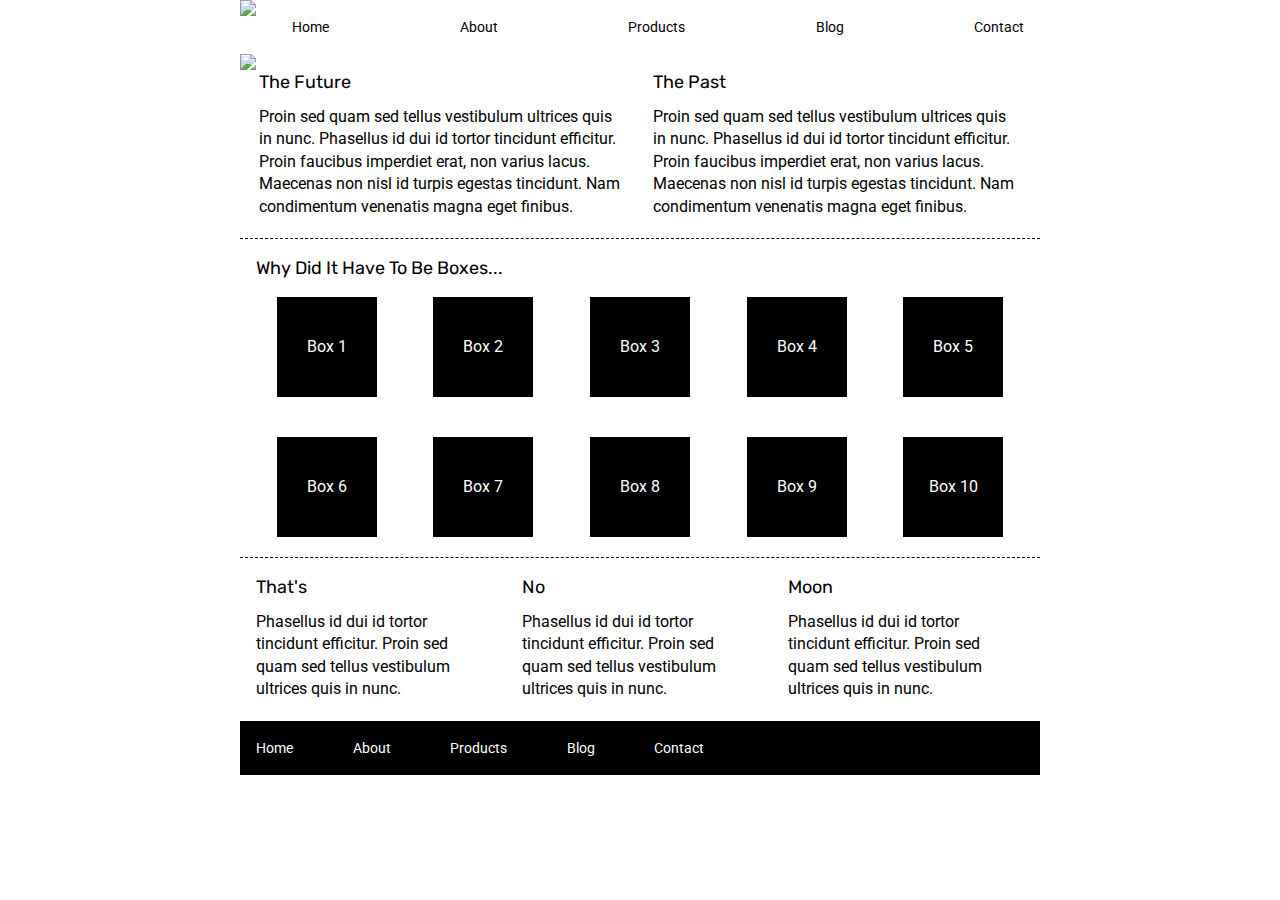
==== index.html @ 37f456b2 "added header HTML and styled accordingly" ====
<!doctype html>

<html lang="en">
<head>
  <meta charset="utf-8">

  <title>Sprint Challenge - Home</title>

  <link href="https://fonts.googleapis.com/css?family=Roboto|Rubik" rel="stylesheet">
  <link rel="stylesheet" href="css/index.css">

</head>

<body>
    <div class="container">

<!-- Header Section -->
        <header>
            <div class="headerMain">
                <div class="logoImg">
                    <img src="img/lambda-black.png">
                </div>
                <nav>
                    <a href="index.html">Home</a>
                    <a href="about.html">About</a>
                    <a href="#">Products</a>
                    <a href="#">Blog</a>
                    <a href="#">Contact</a>
                </nav>
            </div>
            <div class="headerImg">
                <img src="img/jumbo.jpg">
            </div>
        </header>
   
        <section class="top-content">
            <div class="text-container">
                <h2>The Future</h2>
                <p>Proin sed quam sed tellus vestibulum ultrices quis in nunc. Phasellus id dui id tortor tincidunt efficitur. Proin faucibus imperdiet erat, non varius lacus. Maecenas non nisl id turpis egestas tincidunt. Nam condimentum venenatis magna eget finibus.</p>
            </div>
            <div class="text-container">
                <h2>The Past</h2>
                <p>Proin sed quam sed tellus vestibulum ultrices quis in nunc. Phasellus id dui id tortor tincidunt efficitur. Proin faucibus imperdiet erat, non varius lacus. Maecenas non nisl id turpis egestas tincidunt. Nam condimentum venenatis magna eget finibus.</p>
            </div>
        </section>
        
        <section class="middle-content">
        
            <h2>Why Did It Have To Be Boxes...</h2>
            
            <div class="boxes">
                <div class="box">Box 1</div>
                <div class="box">Box 2</div>
                <div class="box">Box 3</div>
                <div class="box">Box 4</div>
                <div class="box">Box 5</div>
                <div class="box">Box 6</div>
                <div class="box">Box 7</div>
                <div class="box">Box 8</div>
                <div class="box">Box 9</div>
                <div class="box">Box 10</div>
            </div>
        
        </section>

        <section class="bottom-content">

            <div class="text-container">
                <h2>That's</h2>
                <p>Phasellus id dui id tortor tincidunt efficitur. Proin sed quam sed tellus vestibulum ultrices quis in nunc.</p>
            </div>
            <div class="text-container">
                <h2>No</h2>
                <p>Phasellus id dui id tortor tincidunt efficitur. Proin sed quam sed tellus vestibulum ultrices quis in nunc.</p>
            </div>
            <div class="text-container">
                <h2>Moon</h2>
                <p>Phasellus id dui id tortor tincidunt efficitur. Proin sed quam sed tellus vestibulum ultrices quis in nunc.</p>
            </div>

        </section>
        
        <footer>
            <nav>
                <a href="index.html">Home</a>
                <a href="about.html">About</a>
                <a href="#">Products</a>
                <a href="#">Blog</a>
                <a href="#">Contact</a>
            </nav>
        </footer>
    </div><!-- container -->        
</body>
</html>
---- css/index.css ----
/* http://meyerweb.com/eric/tools/css/reset/ 
   v2.0 | 20110126
   License: none (public domain)
*/

html, body, div, span, applet, object, iframe,
h1, h2, h3, h4, h5, h6, p, blockquote, pre,
a, abbr, acronym, address, big, cite, code,
del, dfn, em, img, ins, kbd, q, s, samp,
small, strike, strong, sub, sup, tt, var,
b, u, i, center,
dl, dt, dd, ol, ul, li,
fieldset, form, label, legend,
table, caption, tbody, tfoot, thead, tr, th, td,
article, aside, canvas, details, embed, 
figure, figcaption, footer, header, hgroup, 
menu, nav, output, ruby, section, summary,
time, mark, audio, video {
	margin: 0;
	padding: 0;
	border: 0;
	font-size: 100%;
	font: inherit;
	vertical-align: baseline;
}
/* HTML5 display-role reset for older browsers */
article, aside, details, figcaption, figure, 
footer, header, hgroup, menu, nav, section {
	display: block;
}
body {
	line-height: 1;
}
ol, ul {
	list-style: none;
}
blockquote, q {
	quotes: none;
}
blockquote:before, blockquote:after,
q:before, q:after {
	content: '';
	content: none;
}
table {
	border-collapse: collapse;
	border-spacing: 0;
}

* {
    box-sizing: border-box;
}

html, body {
    height: 100%;
    font-family: 'Roboto', sans-serif;
}

h1, h2, h3, h4, h5 {
    font-size: 18px;
    margin-bottom: 15px;
    font-family: 'Rubik', sans-serif;
}

p {
    line-height: 1.4;
}

.container {
    width: 800px;
    margin: 0 auto;
}

/* Header Section */
header {
    display: flex;
    flex-direction: column;
}

header nav {
    width: 100%;
    display: flex;
    justify-content: space-between;
    align-items: center;
    padding: 20px 2%;
    font-size: 14px;
    margin-left: 20px; 
}

header nav a {
    color: black;
    text-decoration: none;
}

.headerMain {
    display: flex;
}

.top-content {
    display: flex;
    flex-wrap: wrap;
    justify-content: space-evenly;
    margin-bottom: 20px;
    border-bottom: 1px dashed black;
}

.top-content .text-container {
    width: 48%;
    padding: 0 1%;
    padding-bottom: 20px;  
}

.middle-content {
    margin-bottom: 20px;
    border-bottom: 1px dashed black;
}

.middle-content h2 {
    padding: 0 2%;
    margin-bottom: 0;
}

.middle-content .boxes {
    display: flex;
    flex-wrap: wrap;
    justify-content: space-evenly;
}

.middle-content .boxes .box {
    width: 12.5%;
    height: 100px;
    background: black;
    margin: 20px 2.5%;
    color: white;
    display: flex;
    align-items: center;
    justify-content: center;
}

.bottom-content {
    display: flex;
    margin: 0 2% 20px;
    justify-content: space-around;
}

.bottom-content .text-container {
    padding-right: 4%;
}

.bottom-content .text-container:last-child {
    padding-right: 0;
}

footer {
    width: 100%;
    background: black;
}

footer nav {
    width: 60%;
    display: flex;
    justify-content: space-between;
    align-items: center;
    padding: 20px 2%;
    font-size: 14px;
}

footer nav a {
    color: white;
    text-decoration: none;
}
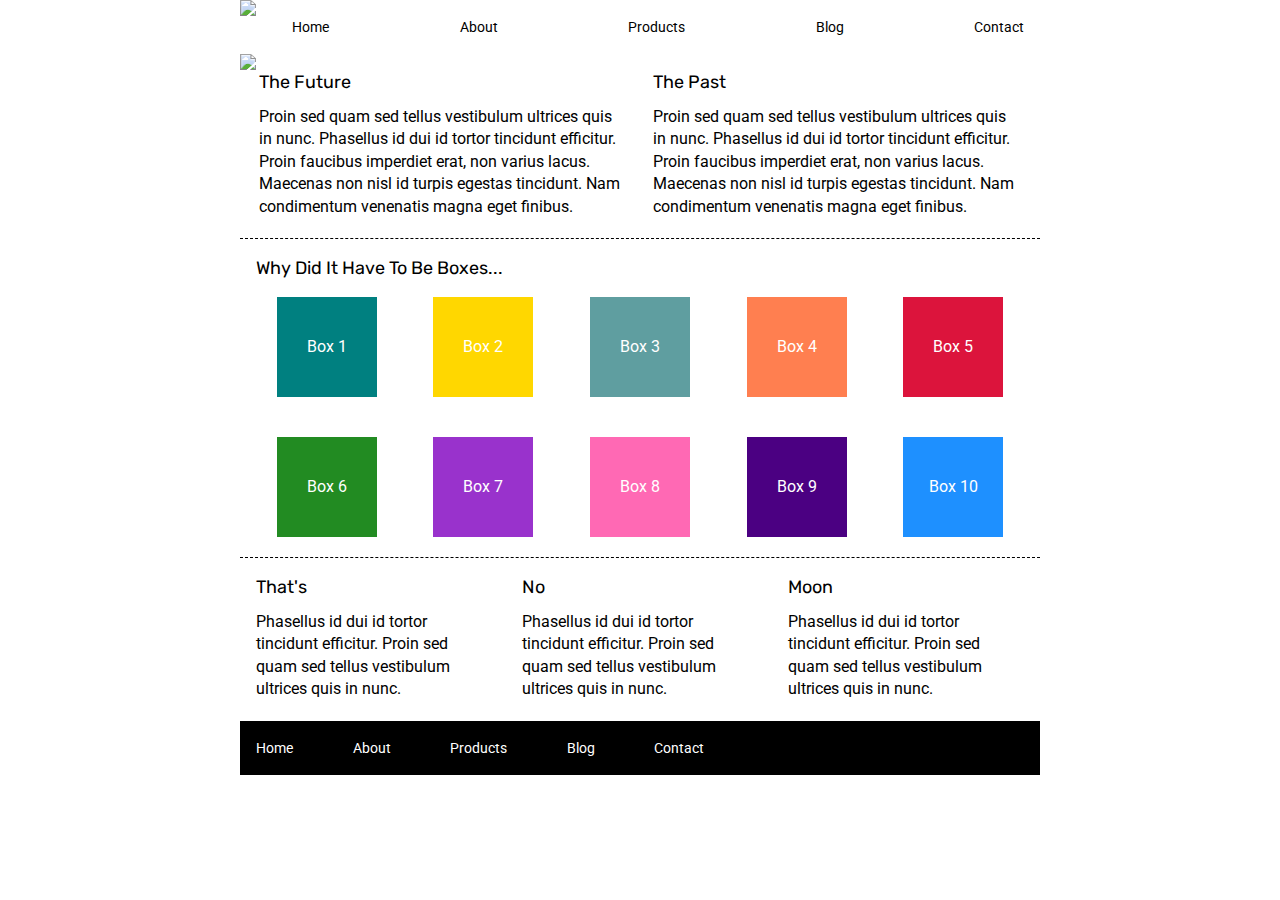
==== commit 13503283: "added corect collor to the 10 boxes" ====
--- a/index.html
+++ b/index.html
@@ -49,16 +49,16 @@
             <h2>Why Did It Have To Be Boxes...</h2>
             
             <div class="boxes">
-                <div class="box">Box 1</div>
-                <div class="box">Box 2</div>
-                <div class="box">Box 3</div>
-                <div class="box">Box 4</div>
-                <div class="box">Box 5</div>
-                <div class="box">Box 6</div>
-                <div class="box">Box 7</div>
-                <div class="box">Box 8</div>
-                <div class="box">Box 9</div>
-                <div class="box">Box 10</div>
+                <div class="box1">Box 1</div>
+                <div class="box2">Box 2</div>
+                <div class="box3">Box 3</div>
+                <div class="box4">Box 4</div>
+                <div class="box5">Box 5</div>
+                <div class="box6">Box 6</div>
+                <div class="box7">Box 7</div>
+                <div class="box8">Box 8</div>
+                <div class="box9">Box 9</div>
+                <div class="box10">Box 10</div>
             </div>
         
         </section>
--- a/css/index.css
+++ b/css/index.css
@@ -119,17 +119,116 @@
     padding: 0 2%;
     margin-bottom: 0;
 }
-
+/* Box section */
 .middle-content .boxes {
     display: flex;
     flex-wrap: wrap;
     justify-content: space-evenly;
 }
 
-.middle-content .boxes .box {
-    width: 12.5%;
-    height: 100px;
-    background: black;
+.middle-content .boxes .box1 {
+    width: 12.5%;
+    height: 100px;
+    background: teal;
+    margin: 20px 2.5%;
+    color: white;
+    display: flex;
+    align-items: center;
+    justify-content: center;
+}
+
+.middle-content .boxes .box2 {
+    width: 12.5%;
+    height: 100px;
+    background: gold;
+    margin: 20px 2.5%;
+    color: white;
+    display: flex;
+    align-items: center;
+    justify-content: center;
+}
+
+.middle-content .boxes .box3 {
+    width: 12.5%;
+    height: 100px;
+    background: cadetblue;
+    margin: 20px 2.5%;
+    color: white;
+    display: flex;
+    align-items: center;
+    justify-content: center;
+}
+
+.middle-content .boxes .box4 {
+    width: 12.5%;
+    height: 100px;
+    background: coral;
+    margin: 20px 2.5%;
+    color: white;
+    display: flex;
+    align-items: center;
+    justify-content: center;
+}
+
+.middle-content .boxes .box5 {
+    width: 12.5%;
+    height: 100px;
+    background: crimson;
+    margin: 20px 2.5%;
+    color: white;
+    display: flex;
+    align-items: center;
+    justify-content: center;
+}
+
+.middle-content .boxes .box6 {
+    width: 12.5%;
+    height: 100px;
+    background: forestgreen;
+    margin: 20px 2.5%;
+    color: white;
+    display: flex;
+    align-items: center;
+    justify-content: center;
+}
+
+.middle-content .boxes .box7 {
+    width: 12.5%;
+    height: 100px;
+    background: darkorchid;
+    margin: 20px 2.5%;
+    color: white;
+    display: flex;
+    align-items: center;
+    justify-content: center;
+}
+
+.middle-content .boxes .box8 {
+    width: 12.5%;
+    height: 100px;
+    background: hotpink;
+    margin: 20px 2.5%;
+    color: white;
+    display: flex;
+    align-items: center;
+    justify-content: center;
+}
+
+.middle-content .boxes .box9 {
+    width: 12.5%;
+    height: 100px;
+    background: indigo;
+    margin: 20px 2.5%;
+    color: white;
+    display: flex;
+    align-items: center;
+    justify-content: center;
+}
+
+.middle-content .boxes .box10 {
+    width: 12.5%;
+    height: 100px;
+    background: dodgerblue;
     margin: 20px 2.5%;
     color: white;
     display: flex;
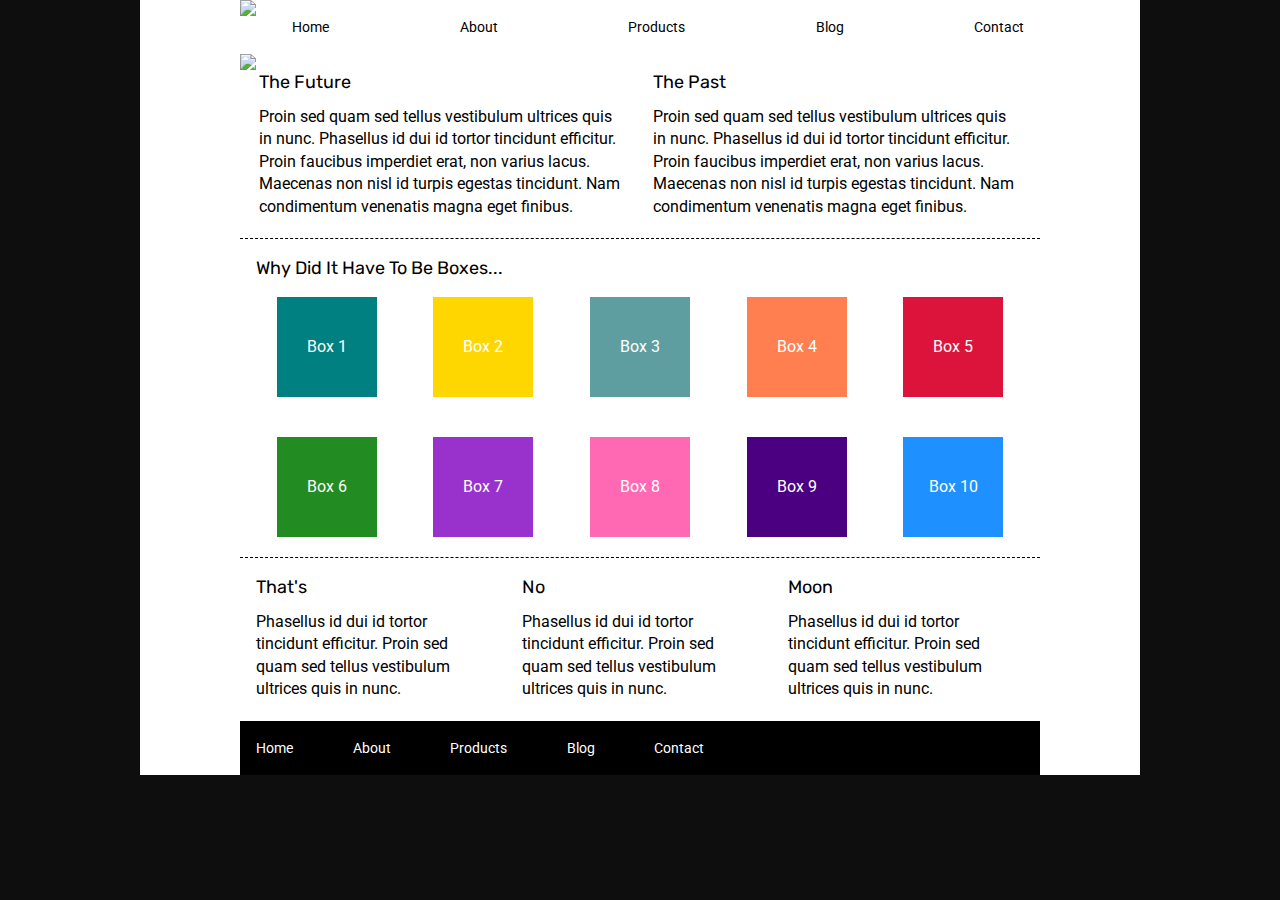
==== commit 9189199c: "finished about page layout" ====
--- a/index.html
+++ b/index.html
@@ -1,6 +1,8 @@
 <!doctype html>
 
 <html lang="en">
+
+<!-- head section -->  
 <head>
   <meta charset="utf-8">
 
@@ -11,8 +13,10 @@
 
 </head>
 
+<!-- boddy section -->
 <body>
-    <div class="container">
+    <div class="coolDiv">
+       <div class="container">
 
 <!-- Header Section -->
         <header>
@@ -33,6 +37,8 @@
             </div>
         </header>
    
+<!-- content section -->
+        <!-- top content -->
         <section class="top-content">
             <div class="text-container">
                 <h2>The Future</h2>
@@ -43,7 +49,7 @@
                 <p>Proin sed quam sed tellus vestibulum ultrices quis in nunc. Phasellus id dui id tortor tincidunt efficitur. Proin faucibus imperdiet erat, non varius lacus. Maecenas non nisl id turpis egestas tincidunt. Nam condimentum venenatis magna eget finibus.</p>
             </div>
         </section>
-        
+        <!-- middle content -->
         <section class="middle-content">
         
             <h2>Why Did It Have To Be Boxes...</h2>
@@ -62,7 +68,7 @@
             </div>
         
         </section>
-
+        <!-- bottom content -->
         <section class="bottom-content">
 
             <div class="text-container">
@@ -79,7 +85,8 @@
             </div>
 
         </section>
-        
+
+<!-- footer section -->
         <footer>
             <nav>
                 <a href="index.html">Home</a>
@@ -89,6 +96,8 @@
                 <a href="#">Contact</a>
             </nav>
         </footer>
-    </div><!-- container -->        
+    </div><!-- container -->  
+    </div>
+           
 </body>
 </html>--- a/css/index.css
+++ b/css/index.css
@@ -52,6 +52,7 @@
 }
 
 html, body {
+    background-color: #0E0E0E;
     height: 100%;
     font-family: 'Roboto', sans-serif;
 }
@@ -66,6 +67,12 @@
     line-height: 1.4;
 }
 
+.coolDiv {
+    background-color: white;
+    width: 1000px;
+    margin: 0 auto;
+}
+
 .container {
     width: 800px;
     margin: 0 auto;
@@ -267,4 +274,34 @@
 footer nav a {
     color: white;
     text-decoration: none;
+}
+
+/* About Page */
+
+.middle-content-about-page {
+    display: flex;
+    flex-direction: row;
+}
+
+.contentDiv {
+    display: flex;
+    flex-direction: column;
+    align-items: flex-start;
+    padding:10px;
+    margin-right: 30px;
+    margin-bottom: 20px;
+    border-bottom: 1px dashed black;
+}
+
+.contentDiv a {
+    color: black;
+    text-decoration: none;
+    border: solid;
+    border-radius: 5px;
+    margin-top: 10px;
+    padding:5px;
+}
+
+.bottom-content-about-page p {
+    margin-bottom: 20px;
 }